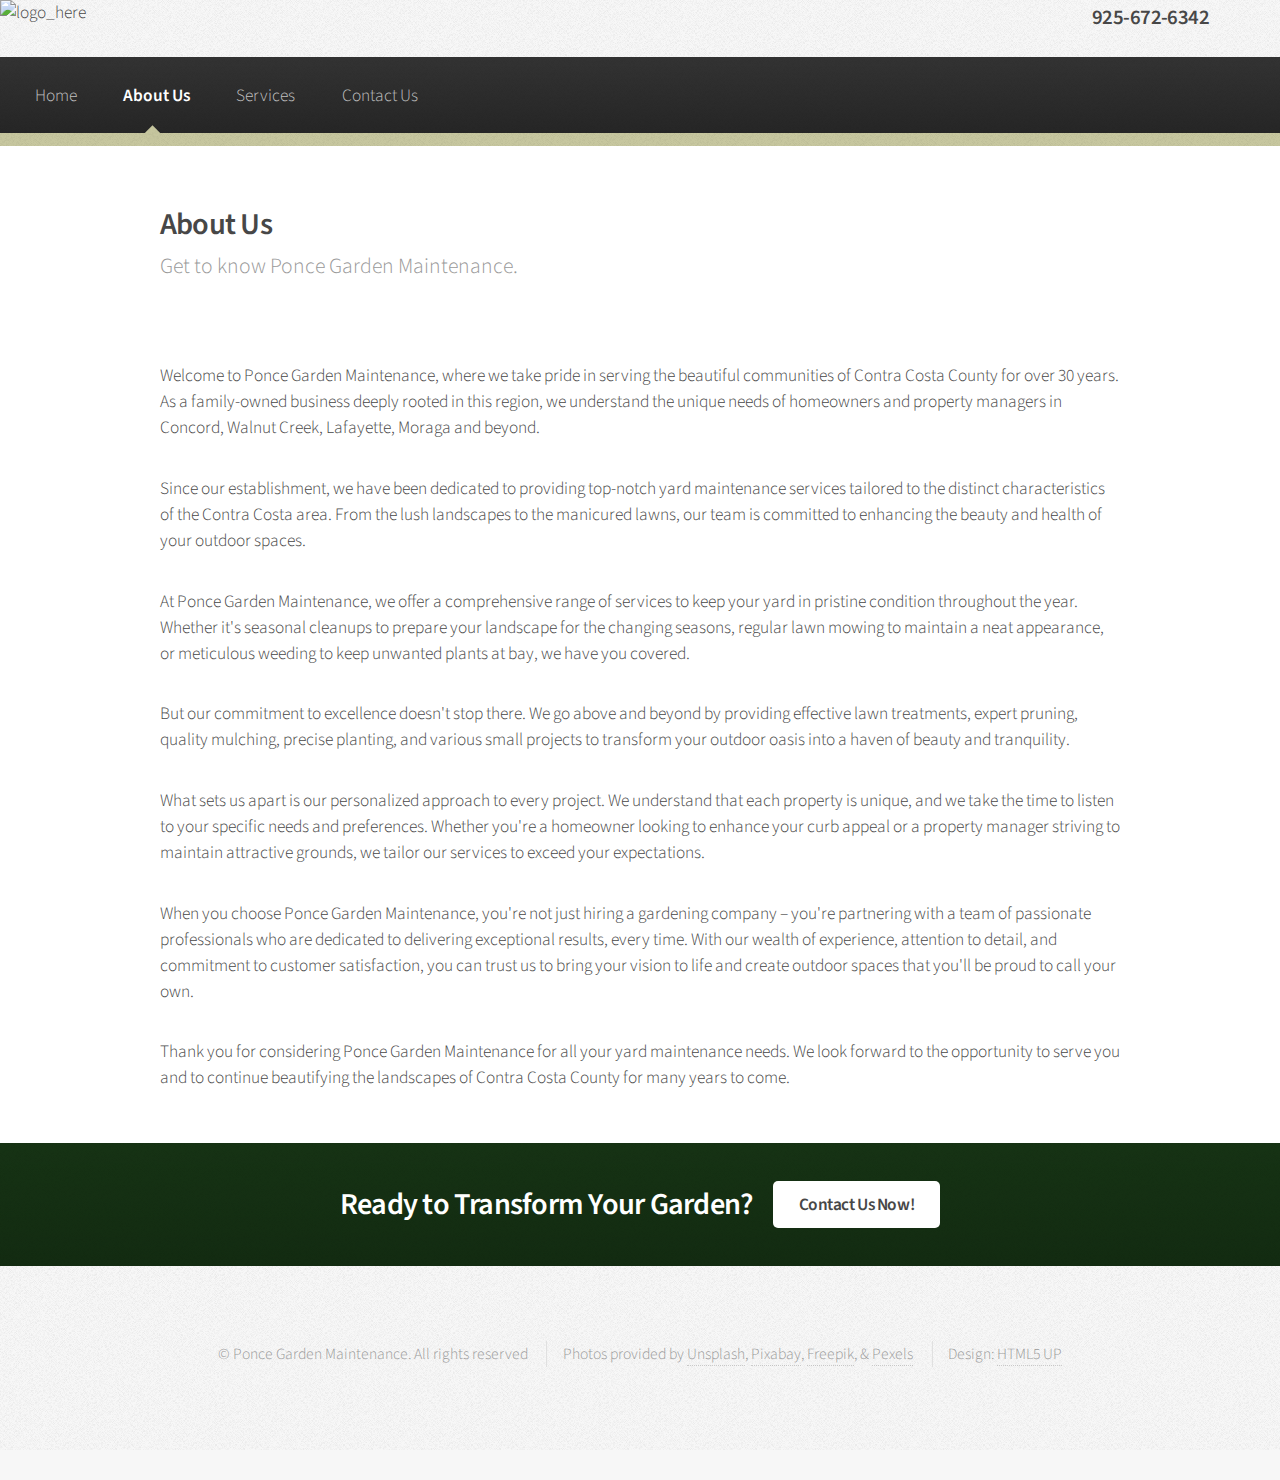
==== aboutUs.html @ 11de8f7a "uploading html files" ====
<!DOCTYPE HTML>
<!--
	Arcana by HTML5 UP
	html5up.net | @ajlkn
	Free for personal and commercial use under the CCA 3.0 license (html5up.net/license)
-->
<html>
	<head>
		<title>Ponce Garden Maintenance</title>
		<meta charset="utf-8" />
		<meta name="viewport" content="width=device-width, initial-scale=1, user-scalable=no" />
		<link rel="stylesheet" href="assets/css/main.css" />
	</head>
	<body class="is-preload">
		<div id="page-wrapper">

			<!-- Header -->
				<div id="header container">

					<!-- Logo -->
					<div class="row hide-narrow">
						<img class="col-2" src="" alt="logo_here" />
						<div class="col-8"></div>
						<!-- <div class="col-4"><h1 class="centered"><a href="index.html" id="logo">Ponce Garden Maintenance</a></h1></div> -->

						<h3 class="col-2">925-672-6342</h3>
					</div>

					<!-- Nav -->
						<nav id="nav">
							<ul>
								<li><a href="index.html">Home</a></li>
								<li class="current"><a href="aboutUs.html">About Us</a></li>
								<li><a href="services.html">Services</a></li>
								<li><a href="contact.html">Contact Us</a></li>
							</ul>
						</nav>

				</div>

			<!-- Main -->
				<section class="wrapper style1">
					<div class="container">
						<div id="content">

							<!-- Content -->

								<article>
									<header>
										<h2>About Us</h2>
										<p>Get to know Ponce Garden Maintenance.</p>
									</header>

									<span class="image featured"><img src="images/sprinkler_yard.jpg" alt="" /></span>

									<p>Welcome to Ponce Garden Maintenance, where we take pride in serving the beautiful communities of Contra Costa County for over 30 years. As a family-owned business deeply rooted in this region, we understand the unique needs of homeowners and property managers in Concord, Walnut Creek, Lafayette, Moraga and beyond.</p>

									<p>Since our establishment, we have been dedicated to providing top-notch yard maintenance services tailored to the distinct characteristics of the Contra Costa area. From the lush landscapes to the manicured lawns, our team is committed to enhancing the beauty and health of your outdoor spaces.</p>
					
									<p>At Ponce Garden Maintenance, we offer a comprehensive range of services to keep your yard in pristine condition throughout the year. Whether it's seasonal cleanups to prepare your landscape for the changing seasons, regular lawn mowing to maintain a neat appearance, or meticulous weeding to keep unwanted plants at bay, we have you covered.</p>
					
									<p>But our commitment to excellence doesn't stop there. We go above and beyond by providing effective lawn treatments, expert pruning, quality mulching, precise planting, and various small projects to transform your outdoor oasis into a haven of beauty and tranquility.</p>
					
									<p>What sets us apart is our personalized approach to every project. We understand that each property is unique, and we take the time to listen to your specific needs and preferences. Whether you're a homeowner looking to enhance your curb appeal or a property manager striving to maintain attractive grounds, we tailor our services to exceed your expectations.</p>
					
									<p>When you choose Ponce Garden Maintenance, you're not just hiring a gardening company – you're partnering with a team of passionate professionals who are dedicated to delivering exceptional results, every time. With our wealth of experience, attention to detail, and commitment to customer satisfaction, you can trust us to bring your vision to life and create outdoor spaces that you'll be proud to call your own.</p>
					
									<p>Thank you for considering Ponce Garden Maintenance for all your yard maintenance needs. We look forward to the opportunity to serve you and to continue beautifying the landscapes of Contra Costa County for many years to come.</p>
								</article>

						</div>
					</div>
				</section>

			<!-- Footer -->

				<!-- CTA - Contact us -->
				<section id="cta" class="wrapper style3">
					<div class="container">
						<header>
							<h2>Ready to Transform Your Garden?</h2>
							<a href="contact.html" class="button">Contact Us Now!</a>
						</header>
						</div>
				</section>
			
				<div id="footer">
					<!-- Icons -->
						<!-- <ul class="icons">
							<li><a href="#" class="icon brands fa-twitter"><span class="label">Twitter</span></a></li>
							<li><a href="#" class="icon brands fa-facebook-f"><span class="label">Facebook</span></a></li>
							<li><a href="#" class="icon brands fa-github"><span class="label">GitHub</span></a></li>
							<li><a href="#" class="icon brands fa-linkedin-in"><span class="label">LinkedIn</span></a></li>
							<li><a href="#" class="icon brands fa-google-plus-g"><span class="label">Google+</span></a></li>
						</ul> -->

					<!-- Copyright -->
					<div class="copyright">
						<ul class="menu">
							<li>&copy; Ponce Garden Maintenance. All rights reserved</li>
							<li>Photos provided by <a href="https://unsplash.com/">Unsplash</a>, <a href="https://pixabay.com/">Pixabay</a>, <a href="https://freepik.com/">Freepik</a>, & <a href="https://pexels.com/">Pexels</a></li>
							<li>Design: <a href="http://html5up.net">HTML5 UP</a></li>
						</ul>
					</div>

				</div>

		</div>

		<!-- Scripts -->
			<script src="assets/js/jquery.min.js"></script>
			<script src="assets/js/jquery.dropotron.min.js"></script>
			<script src="assets/js/browser.min.js"></script>
			<script src="assets/js/breakpoints.min.js"></script>
			<script src="assets/js/util.js"></script>
			<script src="assets/js/main.js"></script>

	</body>
</html>
---- assets/css/main.css ----
@import url("fontawesome-all.min.css");
@import url("https://fonts.googleapis.com/css?family=Source+Sans+Pro:300,300italic,600,600italic");

/*
	Arcana by HTML5 UP
	html5up.net | @ajlkn
	Free for personal and commercial use under the CCA 3.0 license (html5up.net/license)
*/

html, body, div, span, applet, object,
iframe, h1, h2, h3, h4, h5, h6, p, blockquote,
pre, a, abbr, acronym, address, big, cite,
code, del, dfn, em, img, ins, kbd, q, s, samp,
small, strike, strong, sub, sup, tt, var, b,
u, i, center, dl, dt, dd, ol, ul, li, fieldset,
form, label, legend, table, caption, tbody,
tfoot, thead, tr, th, td, article, aside,
canvas, details, embed, figure, figcaption,
footer, header, hgroup, menu, nav, output, ruby,
section, summary, time, mark, audio, video {
	margin: 0;
	padding: 0;
	border: 0;
	font-size: 100%;
	font: inherit;
	vertical-align: baseline;}

article, aside, details, figcaption, figure,
footer, header, hgroup, menu, nav, section {
	display: block;}

body {
	line-height: 1;
}

ol, ul {
	list-style: none;
}

blockquote, q {
	quotes: none;
}

	blockquote:before, blockquote:after, q:before, q:after {
		content: '';
		content: none;
	}

table {
	border-collapse: collapse;
	border-spacing: 0;
}

body {
	-webkit-text-size-adjust: none;
}

mark {
	background-color: transparent;
	color: inherit;
}

input::-moz-focus-inner {
	border: 0;
	padding: 0;
}

input, select, textarea {
	-moz-appearance: none;
	-webkit-appearance: none;
	-ms-appearance: none;
	appearance: none;
}

/* Basic */

	html {
		box-sizing: border-box;
	}

	*, *:before, *:after {
		box-sizing: inherit;
	}

	body {
		background: #f7f7f7 url("images/bg01.png");
	}

		body.is-preload *, body.is-preload *:before, body.is-preload *:after {
			-moz-animation: none !important;
			-webkit-animation: none !important;
			-ms-animation: none !important;
			animation: none !important;
			-moz-transition: none !important;
			-webkit-transition: none !important;
			-ms-transition: none !important;
			transition: none !important;
		}

	body, input, select, textarea {
		color: #474747;
		font-family: 'Source Sans Pro', sans-serif;
		font-size: 16pt;
		font-weight: 300;
		line-height: 1.65em;
	}

	a {
		-moz-transition: color 0.2s ease-in-out, border-color 0.2s ease-in-out, opacity 0.2s ease-in-out;
		-webkit-transition: color 0.2s ease-in-out, border-color 0.2s ease-in-out, opacity 0.2s ease-in-out;
		-ms-transition: color 0.2s ease-in-out, border-color 0.2s ease-in-out, opacity 0.2s ease-in-out;
		transition: color 0.2s ease-in-out, border-color 0.2s ease-in-out, opacity 0.2s ease-in-out;
		color: #2f5521;
		text-decoration: none;
		border-bottom: dotted 1px;
	}

		a:hover {
			color: #184a17;
			border-bottom-color: transparent;
		}

	strong, b {
		font-weight: 600;
	}

	em, i {
		font-style: italic;
	}

	p, ul, ol, dl, table, blockquote {
		margin: 0 0 2em 0;
	}

	h1, h2, h3, h4, h5, h6 {
		color: inherit;
		font-weight: 600;
		line-height: 1.75em;
		margin-bottom: 1em;
	}

		h1 a, h2 a, h3 a, h4 a, h5 a, h6 a {
			color: inherit;
			text-decoration: none;
		}

		h1 em, h2 em, h3 em, h4 em, h5 em, h6 em {
			font-style: normal;
			font-weight: 300;
		}

	h2 {
		font-size: 1.75em;
		letter-spacing: -0.025em;
	}

	h3 {
		font-size: 1.2em;
		letter-spacing: -0.025em;
	}

	sub {
		font-size: 0.8em;
		position: relative;
		top: 0.5em;
	}

	sup {
		font-size: 0.8em;
		position: relative;
		top: -0.5em;
	}

	hr {
		border-top: solid 1px #e0e0e0;
		border: 0;
		margin-bottom: 1.5em;
	}

	blockquote {
		border-left: solid 0.5em #e0e0e0;
		font-style: italic;
		padding: 1em 0 1em 2em;
	}

/* Container */

	.container {
		margin: 0 auto;
		max-width: 100%;
		width: 1400px;
	}

		@media screen and (max-width: 1680px) {

			.container {
				width: 1200px;
			}

		}

		@media screen and (max-width: 1280px) {

			.container {
				width: 960px;
			}

		}

		@media screen and (max-width: 980px) {

			.container {
				width: 95%;
			}

		}

		@media screen and (max-width: 840px) {

			.container {
				width: 95%;
			}

		}

		@media screen and (max-width: 736px) {

			.container {
				width: 90%;
			}

		}

		@media screen and (max-width: 480px) {

			.container {
				width: 100%;
			}

		}

/* Row */

	.row {
		display: flex;
		flex-wrap: wrap;
		box-sizing: border-box;
		align-items: stretch;
	}

		.row > * {
			box-sizing: border-box;
		}

		.row.gtr-uniform > * > :last-child {
			margin-bottom: 0;
		}

		.row.aln-left {
			justify-content: flex-start;
		}

		.row.aln-center {
			justify-content: center;
		}

		.row.aln-right {
			justify-content: flex-end;
		}

		.row.aln-top {
			align-items: flex-start;
		}

		.row.aln-middle {
			align-items: center;
		}

		.row.aln-bottom {
			align-items: flex-end;
		}

		.row > .imp {
			order: -1;
		}

		.row > .col-1 {
			width: 8.33333%;
		}

		.row > .off-1 {
			margin-left: 8.33333%;
		}

		.row > .col-2 {
			width: 16.66667%;
		}

		.row > .off-2 {
			margin-left: 16.66667%;
		}

		.row > .col-3 {
			width: 25%;
		}

		.row > .off-3 {
			margin-left: 25%;
		}

		.row > .col-4 {
			width: 33.33333%;
		}

		.row > .off-4 {
			margin-left: 33.33333%;
		}

		.row > .col-5 {
			width: 41.66667%;
		}

		.row > .off-5 {
			margin-left: 41.66667%;
		}

		.row > .col-6 {
			width: 50%;
		}

		.row > .off-6 {
			margin-left: 50%;
		}

		.row > .col-7 {
			width: 58.33333%;
		}

		.row > .off-7 {
			margin-left: 58.33333%;
		}

		.row > .col-8 {
			width: 66.66667%;
		}

		.row > .off-8 {
			margin-left: 66.66667%;
		}

		.row > .col-9 {
			width: 75%;
		}

		.row > .off-9 {
			margin-left: 75%;
		}

		.row > .col-10 {
			width: 83.33333%;
		}

		.row > .off-10 {
			margin-left: 83.33333%;
		}

		.row > .col-11 {
			width: 91.66667%;
		}

		.row > .off-11 {
			margin-left: 91.66667%;
		}

		.row > .col-12 {
			width: 100%;
		}

		.row > .off-12 {
			margin-left: 100%;
		}

		.row.gtr-0 {
			margin-top: 0px;
			margin-left: 0px;
		}

			.row.gtr-0 > * {
				padding: 0px 0 0 0px;
			}

			.row.gtr-0.gtr-uniform {
				margin-top: 0px;
			}

				.row.gtr-0.gtr-uniform > * {
					padding-top: 0px;
				}

		.row.gtr-25 {
			margin-top: -12.5px;
			margin-left: -12.5px;
		}

			.row.gtr-25 > * {
				padding: 12.5px 0 0 12.5px;
			}

			.row.gtr-25.gtr-uniform {
				margin-top: -12.5px;
			}

				.row.gtr-25.gtr-uniform > * {
					padding-top: 12.5px;
				}

		.row.gtr-50 {
			margin-top: -25px;
			margin-left: -25px;
		}

			.row.gtr-50 > * {
				padding: 25px 0 0 25px;
			}

			.row.gtr-50.gtr-uniform {
				margin-top: -25px;
			}

				.row.gtr-50.gtr-uniform > * {
					padding-top: 25px;
				}

		.row {
			margin-top: -50px;
			margin-left: -50px;
		}

			.row > * {
				padding: 50px 0 0 50px;
			}

			.row.gtr-uniform {
				margin-top: -50px;
			}

				.row.gtr-uniform > * {
					padding-top: 50px;
				}

		.row.gtr-150 {
			margin-top: -75px;
			margin-left: -75px;
		}

			.row.gtr-150 > * {
				padding: 75px 0 0 75px;
			}

			.row.gtr-150.gtr-uniform {
				margin-top: -75px;
			}

				.row.gtr-150.gtr-uniform > * {
					padding-top: 75px;
				}

		.row.gtr-200 {
			margin-top: -100px;
			margin-left: -100px;
		}

			.row.gtr-200 > * {
				padding: 100px 0 0 100px;
			}

			.row.gtr-200.gtr-uniform {
				margin-top: -100px;
			}

				.row.gtr-200.gtr-uniform > * {
					padding-top: 100px;
				}

		@media screen and (max-width: 1680px) {

			.row {
				display: flex;
				flex-wrap: wrap;
				box-sizing: border-box;
				align-items: stretch;
			}

				.row > * {
					box-sizing: border-box;
				}

				.row.gtr-uniform > * > :last-child {
					margin-bottom: 0;
				}

				.row.aln-left {
					justify-content: flex-start;
				}

				.row.aln-center {
					justify-content: center;
				}

				.row.aln-right {
					justify-content: flex-end;
				}

				.row.aln-top {
					align-items: flex-start;
				}

				.row.aln-middle {
					align-items: center;
				}

				.row.aln-bottom {
					align-items: flex-end;
				}

				.row > .imp-wide {
					order: -1;
				}

				.row > .col-1-wide {
					width: 8.33333%;
				}

				.row > .off-1-wide {
					margin-left: 8.33333%;
				}

				.row > .col-2-wide {
					width: 16.66667%;
				}

				.row > .off-2-wide {
					margin-left: 16.66667%;
				}

				.row > .col-3-wide {
					width: 25%;
				}

				.row > .off-3-wide {
					margin-left: 25%;
				}

				.row > .col-4-wide {
					width: 33.33333%;
				}

				.row > .off-4-wide {
					margin-left: 33.33333%;
				}

				.row > .col-5-wide {
					width: 41.66667%;
				}

				.row > .off-5-wide {
					margin-left: 41.66667%;
				}

				.row > .col-6-wide {
					width: 50%;
				}

				.row > .off-6-wide {
					margin-left: 50%;
				}

				.row > .col-7-wide {
					width: 58.33333%;
				}

				.row > .off-7-wide {
					margin-left: 58.33333%;
				}

				.row > .col-8-wide {
					width: 66.66667%;
				}

				.row > .off-8-wide {
					margin-left: 66.66667%;
				}

				.row > .col-9-wide {
					width: 75%;
				}

				.row > .off-9-wide {
					margin-left: 75%;
				}

				.row > .col-10-wide {
					width: 83.33333%;
				}

				.row > .off-10-wide {
					margin-left: 83.33333%;
				}

				.row > .col-11-wide {
					width: 91.66667%;
				}

				.row > .off-11-wide {
					margin-left: 91.66667%;
				}

				.row > .col-12-wide {
					width: 100%;
				}

				.row > .off-12-wide {
					margin-left: 100%;
				}

				.row.gtr-0 {
					margin-top: 0px;
					margin-left: 0px;
				}

					.row.gtr-0 > * {
						padding: 0px 0 0 0px;
					}

					.row.gtr-0.gtr-uniform {
						margin-top: 0px;
					}

						.row.gtr-0.gtr-uniform > * {
							padding-top: 0px;
						}

				.row.gtr-25 {
					margin-top: -10px;
					margin-left: -10px;
				}

					.row.gtr-25 > * {
						padding: 10px 0 0 10px;
					}

					.row.gtr-25.gtr-uniform {
						margin-top: -10px;
					}

						.row.gtr-25.gtr-uniform > * {
							padding-top: 10px;
						}

				.row.gtr-50 {
					margin-top: -20px;
					margin-left: -20px;
				}

					.row.gtr-50 > * {
						padding: 20px 0 0 20px;
					}

					.row.gtr-50.gtr-uniform {
						margin-top: -20px;
					}

						.row.gtr-50.gtr-uniform > * {
							padding-top: 20px;
						}

				.row {
					margin-top: -40px;
					margin-left: -40px;
				}

					.row > * {
						padding: 40px 0 0 40px;
					}

					.row.gtr-uniform {
						margin-top: -40px;
					}

						.row.gtr-uniform > * {
							padding-top: 40px;
						}

				.row.gtr-150 {
					margin-top: -60px;
					margin-left: -60px;
				}

					.row.gtr-150 > * {
						padding: 60px 0 0 60px;
					}

					.row.gtr-150.gtr-uniform {
						margin-top: -60px;
					}

						.row.gtr-150.gtr-uniform > * {
							padding-top: 60px;
						}

				.row.gtr-200 {
					margin-top: -80px;
					margin-left: -80px;
				}

					.row.gtr-200 > * {
						padding: 80px 0 0 80px;
					}

					.row.gtr-200.gtr-uniform {
						margin-top: -80px;
					}

						.row.gtr-200.gtr-uniform > * {
							padding-top: 80px;
						}

		}

		@media screen and (max-width: 1280px) {

			.row {
				display: flex;
				flex-wrap: wrap;
				box-sizing: border-box;
				align-items: stretch;
			}

				.row > * {
					box-sizing: border-box;
				}

				.row.gtr-uniform > * > :last-child {
					margin-bottom: 0;
				}

				.row.aln-left {
					justify-content: flex-start;
				}

				.row.aln-center {
					justify-content: center;
				}

				.row.aln-right {
					justify-content: flex-end;
				}

				.row.aln-top {
					align-items: flex-start;
				}

				.row.aln-middle {
					align-items: center;
				}

				.row.aln-bottom {
					align-items: flex-end;
				}

				.row > .imp-normal {
					order: -1;
				}

				.row > .col-1-normal {
					width: 8.33333%;
				}

				.row > .off-1-normal {
					margin-left: 8.33333%;
				}

				.row > .col-2-normal {
					width: 16.66667%;
				}

				.row > .off-2-normal {
					margin-left: 16.66667%;
				}

				.row > .col-3-normal {
					width: 25%;
				}

				.row > .off-3-normal {
					margin-left: 25%;
				}

				.row > .col-4-normal {
					width: 33.33333%;
				}

				.row > .off-4-normal {
					margin-left: 33.33333%;
				}

				.row > .col-5-normal {
					width: 41.66667%;
				}

				.row > .off-5-normal {
					margin-left: 41.66667%;
				}

				.row > .col-6-normal {
					width: 50%;
				}

				.row > .off-6-normal {
					margin-left: 50%;
				}

				.row > .col-7-normal {
					width: 58.33333%;
				}

				.row > .off-7-normal {
					margin-left: 58.33333%;
				}

				.row > .col-8-normal {
					width: 66.66667%;
				}

				.row > .off-8-normal {
					margin-left: 66.66667%;
				}

				.row > .col-9-normal {
					width: 75%;
				}

				.row > .off-9-normal {
					margin-left: 75%;
				}

				.row > .col-10-normal {
					width: 83.33333%;
				}

				.row > .off-10-normal {
					margin-left: 83.33333%;
				}

				.row > .col-11-normal {
					width: 91.66667%;
				}

				.row > .off-11-normal {
					margin-left: 91.66667%;
				}

				.row > .col-12-normal {
					width: 100%;
				}

				.row > .off-12-normal {
					margin-left: 100%;
				}

				.row.gtr-0 {
					margin-top: 0px;
					margin-left: 0px;
				}

					.row.gtr-0 > * {
						padding: 0px 0 0 0px;
					}

					.row.gtr-0.gtr-uniform {
						margin-top: 0px;
					}

						.row.gtr-0.gtr-uniform > * {
							padding-top: 0px;
						}

				.row.gtr-25 {
					margin-top: -7.5px;
					margin-left: -7.5px;
				}

					.row.gtr-25 > * {
						padding: 7.5px 0 0 7.5px;
					}

					.row.gtr-25.gtr-uniform {
						margin-top: -7.5px;
					}

						.row.gtr-25.gtr-uniform > * {
							padding-top: 7.5px;
						}

				.row.gtr-50 {
					margin-top: -15px;
					margin-left: -15px;
				}

					.row.gtr-50 > * {
						padding: 15px 0 0 15px;
					}

					.row.gtr-50.gtr-uniform {
						margin-top: -15px;
					}

						.row.gtr-50.gtr-uniform > * {
							padding-top: 15px;
						}

				.row {
					margin-top: -30px;
					margin-left: -30px;
				}

					.row > * {
						padding: 30px 0 0 30px;
					}

					.row.gtr-uniform {
						margin-top: -30px;
					}

						.row.gtr-uniform > * {
							padding-top: 30px;
						}

				.row.gtr-150 {
					margin-top: -45px;
					margin-left: -45px;
				}

					.row.gtr-150 > * {
						padding: 45px 0 0 45px;
					}

					.row.gtr-150.gtr-uniform {
						margin-top: -45px;
					}

						.row.gtr-150.gtr-uniform > * {
							padding-top: 45px;
						}

				.row.gtr-200 {
					margin-top: -60px;
					margin-left: -60px;
				}

					.row.gtr-200 > * {
						padding: 60px 0 0 60px;
					}

					.row.gtr-200.gtr-uniform {
						margin-top: -60px;
					}

						.row.gtr-200.gtr-uniform > * {
							padding-top: 60px;
						}

		}

		@media screen and (max-width: 980px) {

			.row {
				display: flex;
				flex-wrap: wrap;
				box-sizing: border-box;
				align-items: stretch;
			}

				.row > * {
					box-sizing: border-box;
				}

				.row.gtr-uniform > * > :last-child {
					margin-bottom: 0;
				}

				.row.aln-left {
					justify-content: flex-start;
				}

				.row.aln-center {
					justify-content: center;
				}

				.row.aln-right {
					justify-content: flex-end;
				}

				.row.aln-top {
					align-items: flex-start;
				}

				.row.aln-middle {
					align-items: center;
				}

				.row.aln-bottom {
					align-items: flex-end;
				}

				.row > .imp-narrow {
					order: -1;
				}

				.row > .col-1-narrow {
					width: 8.33333%;
				}

				.row > .off-1-narrow {
					margin-left: 8.33333%;
				}

				.row > .col-2-narrow {
					width: 16.66667%;
				}

				.row > .off-2-narrow {
					margin-left: 16.66667%;
				}

				.row > .col-3-narrow {
					width: 25%;
				}

				.row > .off-3-narrow {
					margin-left: 25%;
				}

				.row > .col-4-narrow {
					width: 33.33333%;
				}

				.row > .off-4-narrow {
					margin-left: 33.33333%;
				}

				.row > .col-5-narrow {
					width: 41.66667%;
				}

				.row > .off-5-narrow {
					margin-left: 41.66667%;
				}

				.row > .col-6-narrow {
					width: 50%;
				}

				.row > .off-6-narrow {
					margin-left: 50%;
				}

				.row > .col-7-narrow {
					width: 58.33333%;
				}

				.row > .off-7-narrow {
					margin-left: 58.33333%;
				}

				.row > .col-8-narrow {
					width: 66.66667%;
				}

				.row > .off-8-narrow {
					margin-left: 66.66667%;
				}

				.row > .col-9-narrow {
					width: 75%;
				}

				.row > .off-9-narrow {
					margin-left: 75%;
				}

				.row > .col-10-narrow {
					width: 83.33333%;
				}

				.row > .off-10-narrow {
					margin-left: 83.33333%;
				}

				.row > .col-11-narrow {
					width: 91.66667%;
				}

				.row > .off-11-narrow {
					margin-left: 91.66667%;
				}

				.row > .col-12-narrow {
					width: 100%;
				}

				.row > .off-12-narrow {
					margin-left: 100%;
				}

				.row.gtr-0 {
					margin-top: 0px;
					margin-left: 0px;
				}

					.row.gtr-0 > * {
						padding: 0px 0 0 0px;
					}

					.row.gtr-0.gtr-uniform {
						margin-top: 0px;
					}

						.row.gtr-0.gtr-uniform > * {
							padding-top: 0px;
						}

				.row.gtr-25 {
					margin-top: -7.5px;
					margin-left: -7.5px;
				}

					.row.gtr-25 > * {
						padding: 7.5px 0 0 7.5px;
					}

					.row.gtr-25.gtr-uniform {
						margin-top: -7.5px;
					}

						.row.gtr-25.gtr-uniform > * {
							padding-top: 7.5px;
						}

				.row.gtr-50 {
					margin-top: -15px;
					margin-left: -15px;
				}

					.row.gtr-50 > * {
						padding: 15px 0 0 15px;
					}

					.row.gtr-50.gtr-uniform {
						margin-top: -15px;
					}

						.row.gtr-50.gtr-uniform > * {
							padding-top: 15px;
						}

				.row {
					margin-top: -30px;
					margin-left: -30px;
				}

					.row > * {
						padding: 30px 0 0 30px;
					}

					.row.gtr-uniform {
						margin-top: -30px;
					}

						.row.gtr-uniform > * {
							padding-top: 30px;
						}

				.row.gtr-150 {
					margin-top: -45px;
					margin-left: -45px;
				}

					.row.gtr-150 > * {
						padding: 45px 0 0 45px;
					}

					.row.gtr-150.gtr-uniform {
						margin-top: -45px;
					}

						.row.gtr-150.gtr-uniform > * {
							padding-top: 45px;
						}

				.row.gtr-200 {
					margin-top: -60px;
					margin-left: -60px;
				}

					.row.gtr-200 > * {
						padding: 60px 0 0 60px;
					}

					.row.gtr-200.gtr-uniform {
						margin-top: -60px;
					}

						.row.gtr-200.gtr-uniform > * {
							padding-top: 60px;
						}

		}

		@media screen and (max-width: 840px) {

			.row {
				display: flex;
				flex-wrap: wrap;
				box-sizing: border-box;
				align-items: stretch;
			}

				.row > * {
					box-sizing: border-box;
				}

				.row.gtr-uniform > * > :last-child {
					margin-bottom: 0;
				}

				.row.aln-left {
					justify-content: flex-start;
				}

				.row.aln-center {
					justify-content: center;
				}

				.row.aln-right {
					justify-content: flex-end;
				}

				.row.aln-top {
					align-items: flex-start;
				}

				.row.aln-middle {
					align-items: center;
				}

				.row.aln-bottom {
					align-items: flex-end;
				}

				.row > .imp-narrower {
					order: -1;
				}

				.row > .col-1-narrower {
					width: 8.33333%;
				}

				.row > .off-1-narrower {
					margin-left: 8.33333%;
				}

				.row > .col-2-narrower {
					width: 16.66667%;
				}

				.row > .off-2-narrower {
					margin-left: 16.66667%;
				}

				.row > .col-3-narrower {
					width: 25%;
				}

				.row > .off-3-narrower {
					margin-left: 25%;
				}

				.row > .col-4-narrower {
					width: 33.33333%;
				}

				.row > .off-4-narrower {
					margin-left: 33.33333%;
				}

				.row > .col-5-narrower {
					width: 41.66667%;
				}

				.row > .off-5-narrower {
					margin-left: 41.66667%;
				}

				.row > .col-6-narrower {
					width: 50%;
				}

				.row > .off-6-narrower {
					margin-left: 50%;
				}

				.row > .col-7-narrower {
					width: 58.33333%;
				}

				.row > .off-7-narrower {
					margin-left: 58.33333%;
				}

				.row > .col-8-narrower {
					width: 66.66667%;
				}

				.row > .off-8-narrower {
					margin-left: 66.66667%;
				}

				.row > .col-9-narrower {
					width: 75%;
				}

				.row > .off-9-narrower {
					margin-left: 75%;
				}

				.row > .col-10-narrower {
					width: 83.33333%;
				}

				.row > .off-10-narrower {
					margin-left: 83.33333%;
				}

				.row > .col-11-narrower {
					width: 91.66667%;
				}

				.row > .off-11-narrower {
					margin-left: 91.66667%;
				}

				.row > .col-12-narrower {
					width: 100%;
				}

				.row > .off-12-narrower {
					margin-left: 100%;
				}

				.row.gtr-0 {
					margin-top: 0px;
					margin-left: 0px;
				}

					.row.gtr-0 > * {
						padding: 0px 0 0 0px;
					}

					.row.gtr-0.gtr-uniform {
						margin-top: 0px;
					}

						.row.gtr-0.gtr-uniform > * {
							padding-top: 0px;
						}

				.row.gtr-25 {
					margin-top: -7.5px;
					margin-left: -7.5px;
				}

					.row.gtr-25 > * {
						padding: 7.5px 0 0 7.5px;
					}

					.row.gtr-25.gtr-uniform {
						margin-top: -7.5px;
					}

						.row.gtr-25.gtr-uniform > * {
							padding-top: 7.5px;
						}

				.row.gtr-50 {
					margin-top: -15px;
					margin-left: -15px;
				}

					.row.gtr-50 > * {
						padding: 15px 0 0 15px;
					}

					.row.gtr-50.gtr-uniform {
						margin-top: -15px;
					}

						.row.gtr-50.gtr-uniform > * {
							padding-top: 15px;
						}

				.row {
					margin-top: -30px;
					margin-left: -30px;
				}

					.row > * {
						padding: 30px 0 0 30px;
					}

					.row.gtr-uniform {
						margin-top: -30px;
					}

						.row.gtr-uniform > * {
							padding-top: 30px;
						}

				.row.gtr-150 {
					margin-top: -45px;
					margin-left: -45px;
				}

					.row.gtr-150 > * {
						padding: 45px 0 0 45px;
					}

					.row.gtr-150.gtr-uniform {
						margin-top: -45px;
					}

						.row.gtr-150.gtr-uniform > * {
							padding-top: 45px;
						}

				.row.gtr-200 {
					margin-top: -60px;
					margin-left: -60px;
				}

					.row.gtr-200 > * {
						padding: 60px 0 0 60px;
					}

					.row.gtr-200.gtr-uniform {
						margin-top: -60px;
					}

						.row.gtr-200.gtr-uniform > * {
							padding-top: 60px;
						}

		}

		@media screen and (max-width: 736px) {

			.row {
				display: flex;
				flex-wrap: wrap;
				box-sizing: border-box;
				align-items: stretch;
			}

				.row > * {
					box-sizing: border-box;
				}

				.row.gtr-uniform > * > :last-child {
					margin-bottom: 0;
				}

				.row.aln-left {
					justify-content: flex-start;
				}

				.row.aln-center {
					justify-content: center;
				}

				.row.aln-right {
					justify-content: flex-end;
				}

				.row.aln-top {
					align-items: flex-start;
				}

				.row.aln-middle {
					align-items: center;
				}

				.row.aln-bottom {
					align-items: flex-end;
				}

				.row > .imp-mobile {
					order: -1;
				}

				.row > .col-1-mobile {
					width: 8.33333%;
				}

				.row > .off-1-mobile {
					margin-left: 8.33333%;
				}

				.row > .col-2-mobile {
					width: 16.66667%;
				}

				.row > .off-2-mobile {
					margin-left: 16.66667%;
				}

				.row > .col-3-mobile {
					width: 25%;
				}

				.row > .off-3-mobile {
					margin-left: 25%;
				}

				.row > .col-4-mobile {
					width: 33.33333%;
				}

				.row > .off-4-mobile {
					margin-left: 33.33333%;
				}

				.row > .col-5-mobile {
					width: 41.66667%;
				}

				.row > .off-5-mobile {
					margin-left: 41.66667%;
				}

				.row > .col-6-mobile {
					width: 50%;
				}

				.row > .off-6-mobile {
					margin-left: 50%;
				}

				.row > .col-7-mobile {
					width: 58.33333%;
				}

				.row > .off-7-mobile {
					margin-left: 58.33333%;
				}

				.row > .col-8-mobile {
					width: 66.66667%;
				}

				.row > .off-8-mobile {
					margin-left: 66.66667%;
				}

				.row > .col-9-mobile {
					width: 75%;
				}

				.row > .off-9-mobile {
					margin-left: 75%;
				}

				.row > .col-10-mobile {
					width: 83.33333%;
				}

				.row > .off-10-mobile {
					margin-left: 83.33333%;
				}

				.row > .col-11-mobile {
					width: 91.66667%;
				}

				.row > .off-11-mobile {
					margin-left: 91.66667%;
				}

				.row > .col-12-mobile {
					width: 100%;
				}

				.row > .off-12-mobile {
					margin-left: 100%;
				}

				.row.gtr-0 {
					margin-top: 0px;
					margin-left: 0px;
				}

					.row.gtr-0 > * {
						padding: 0px 0 0 0px;
					}

					.row.gtr-0.gtr-uniform {
						margin-top: 0px;
					}

						.row.gtr-0.gtr-uniform > * {
							padding-top: 0px;
						}

				.row.gtr-25 {
					margin-top: -5px;
					margin-left: -5px;
				}

					.row.gtr-25 > * {
						padding: 5px 0 0 5px;
					}

					.row.gtr-25.gtr-uniform {
						margin-top: -5px;
					}

						.row.gtr-25.gtr-uniform > * {
							padding-top: 5px;
						}

				.row.gtr-50 {
					margin-top: -10px;
					margin-left: -10px;
				}

					.row.gtr-50 > * {
						padding: 10px 0 0 10px;
					}

					.row.gtr-50.gtr-uniform {
						margin-top: -10px;
					}

						.row.gtr-50.gtr-uniform > * {
							padding-top: 10px;
						}

				.row {
					margin-top: -20px;
					margin-left: -20px;
				}

					.row > * {
						padding: 20px 0 0 20px;
					}

					.row.gtr-uniform {
						margin-top: -20px;
					}

						.row.gtr-uniform > * {
							padding-top: 20px;
						}

				.row.gtr-150 {
					margin-top: -30px;
					margin-left: -30px;
				}

					.row.gtr-150 > * {
						padding: 30px 0 0 30px;
					}

					.row.gtr-150.gtr-uniform {
						margin-top: -30px;
					}

						.row.gtr-150.gtr-uniform > * {
							padding-top: 30px;
						}

				.row.gtr-200 {
					margin-top: -40px;
					margin-left: -40px;
				}

					.row.gtr-200 > * {
						padding: 40px 0 0 40px;
					}

					.row.gtr-200.gtr-uniform {
						margin-top: -40px;
					}

						.row.gtr-200.gtr-uniform > * {
							padding-top: 40px;
						}

		}

		@media screen and (max-width: 480px) {

			.row {
				display: flex;
				flex-wrap: wrap;
				box-sizing: border-box;
				align-items: stretch;
			}

				.row > * {
					box-sizing: border-box;
				}

				.row.gtr-uniform > * > :last-child {
					margin-bottom: 0;
				}

				.row.aln-left {
					justify-content: flex-start;
				}

				.row.aln-center {
					justify-content: center;
				}

				.row.aln-right {
					justify-content: flex-end;
				}

				.row.aln-top {
					align-items: flex-start;
				}

				.row.aln-middle {
					align-items: center;
				}

				.row.aln-bottom {
					align-items: flex-end;
				}

				.row > .imp-mobilep {
					order: -1;
				}

				.row > .col-1-mobilep {
					width: 8.33333%;
				}

				.row > .off-1-mobilep {
					margin-left: 8.33333%;
				}

				.row > .col-2-mobilep {
					width: 16.66667%;
				}

				.row > .off-2-mobilep {
					margin-left: 16.66667%;
				}

				.row > .col-3-mobilep {
					width: 25%;
				}

				.row > .off-3-mobilep {
					margin-left: 25%;
				}

				.row > .col-4-mobilep {
					width: 33.33333%;
				}

				.row > .off-4-mobilep {
					margin-left: 33.33333%;
				}

				.row > .col-5-mobilep {
					width: 41.66667%;
				}

				.row > .off-5-mobilep {
					margin-left: 41.66667%;
				}

				.row > .col-6-mobilep {
					width: 50%;
				}

				.row > .off-6-mobilep {
					margin-left: 50%;
				}

				.row > .col-7-mobilep {
					width: 58.33333%;
				}

				.row > .off-7-mobilep {
					margin-left: 58.33333%;
				}

				.row > .col-8-mobilep {
					width: 66.66667%;
				}

				.row > .off-8-mobilep {
					margin-left: 66.66667%;
				}

				.row > .col-9-mobilep {
					width: 75%;
				}

				.row > .off-9-mobilep {
					margin-left: 75%;
				}

				.row > .col-10-mobilep {
					width: 83.33333%;
				}

				.row > .off-10-mobilep {
					margin-left: 83.33333%;
				}

				.row > .col-11-mobilep {
					width: 91.66667%;
				}

				.row > .off-11-mobilep {
					margin-left: 91.66667%;
				}

				.row > .col-12-mobilep {
					width: 100%;
				}

				.row > .off-12-mobilep {
					margin-left: 100%;
				}

				.row.gtr-0 {
					margin-top: 0px;
					margin-left: 0px;
				}

					.row.gtr-0 > * {
						padding: 0px 0 0 0px;
					}

					.row.gtr-0.gtr-uniform {
						margin-top: 0px;
					}

						.row.gtr-0.gtr-uniform > * {
							padding-top: 0px;
						}

				.row.gtr-25 {
					margin-top: -5px;
					margin-left: -5px;
				}

					.row.gtr-25 > * {
						padding: 5px 0 0 5px;
					}

					.row.gtr-25.gtr-uniform {
						margin-top: -5px;
					}

						.row.gtr-25.gtr-uniform > * {
							padding-top: 5px;
						}

				.row.gtr-50 {
					margin-top: -10px;
					margin-left: -10px;
				}

					.row.gtr-50 > * {
						padding: 10px 0 0 10px;
					}

					.row.gtr-50.gtr-uniform {
						margin-top: -10px;
					}

						.row.gtr-50.gtr-uniform > * {
							padding-top: 10px;
						}

				.row {
					margin-top: -20px;
					margin-left: -20px;
				}

					.row > * {
						padding: 20px 0 0 20px;
					}

					.row.gtr-uniform {
						margin-top: -20px;
					}

						.row.gtr-uniform > * {
							padding-top: 20px;
						}

				.row.gtr-150 {
					margin-top: -30px;
					margin-left: -30px;
				}

					.row.gtr-150 > * {
						padding: 30px 0 0 30px;
					}

					.row.gtr-150.gtr-uniform {
						margin-top: -30px;
					}

						.row.gtr-150.gtr-uniform > * {
							padding-top: 30px;
						}

				.row.gtr-200 {
					margin-top: -40px;
					margin-left: -40px;
				}

					.row.gtr-200 > * {
						padding: 40px 0 0 40px;
					}

					.row.gtr-200.gtr-uniform {
						margin-top: -40px;
					}

						.row.gtr-200.gtr-uniform > * {
							padding-top: 40px;
						}

		}

/* Section/Article */

	section.special, article.special {
		text-align: center;
	}

	header p {
		color: #999;
		font-size: 1.25em;
		position: relative;
		margin-top: -1.25em;
		margin-bottom: 2.25em;
	}

	header.major {
		text-align: center;
		margin: 0 0 2em 0;
	}

		header.major h2 {
			font-size: 2.25em;
		}

		header.major p {
			position: relative;
			border-top: solid 1px #e0e0e0;
			padding: 1em 0 0 0;
			margin: 0;
			top: -1em;
			font-size: 1.5em;
			letter-spacing: -0.025em;
		}

	footer {
		margin: 0 0 3em 0;
	}

		footer > :last-child {
			margin-bottom: 0;
		}

		footer.major {
			padding-top: 3em;
		}

/* Form */

	input[type="text"],
	input[type="password"],
	input[type="email"],
	textarea {
		-moz-appearance: none;
		-webkit-appearance: none;
		-ms-appearance: none;
		appearance: none;
		-moz-transition: border-color 0.2s ease-in-out;
		-webkit-transition: border-color 0.2s ease-in-out;
		-ms-transition: border-color 0.2s ease-in-out;
		transition: border-color 0.2s ease-in-out;
		background: #fff;
		border: solid 1px #e0e0e0;
		border-radius: 5px;
		color: inherit;
		display: block;
		outline: 0;
		padding: 0.75em;
		text-decoration: none;
		width: 100%;
	}

		input[type="text"]:focus,
		input[type="password"]:focus,
		input[type="email"]:focus,
		textarea:focus {
			border-color: #165025;
		}

	input[type="text"],
	input[type="password"],
	input[type="email"] {
		line-height: 1em;
	}

	label {
		display: block;
		color: inherit;
		font-weight: 600;
		line-height: 1.75em;
		margin-bottom: 0.5em;
	}

	::-webkit-input-placeholder {
		color: #999;
		position: relative;
		top: 3px;
	}

	:-moz-placeholder {
		color: #999;
	}

	::-moz-placeholder {
		color: #999;
	}

	:-ms-input-placeholder {
		color: #999;
	}

/* Image */

	.image {
		border: 0;
		display: inline-block;
		position: relative;
		border-radius: 5px;
	}

		.image img {
			display: block;
			border-radius: 5px;
		}

		.image.left {
			display: block;
			float: left;
			margin: 0 2em 2em 0;
			position: relative;
			top: 0.25em;
		}

			.image.left img {
				display: block;
				width: 100%;
			}

		.image.fit {
			display: block;
		}

			.image.fit img {
				display: block;
				width: 100%;
			}

		.image.featured {
			display: block;
			margin: 0 0 2em 0;
		}

			.image.featured img {
				display: block;
				width: 100%;
			}

/* Icon */

	.icon {
		text-decoration: none;
		position: relative;
		text-decoration: none;
	}

		.icon:before {
			-moz-osx-font-smoothing: grayscale;
			-webkit-font-smoothing: antialiased;
			display: inline-block;
			font-style: normal;
			font-variant: normal;
			text-rendering: auto;
			line-height: 1;
			text-transform: none !important;
			font-family: 'Font Awesome 5 Free';
			font-weight: 400;
		}

		.icon > .label {
			display: none;
		}

		.icon:before {
			line-height: inherit;
		}

		.icon.solid:before {
			font-weight: 900;
		}

		.icon.brands:before {
			font-family: 'Font Awesome 5 Brands';
		}

		.icon.major {
			text-align: center;
			cursor: default;
			background-color: #145122;
			background-image: -moz-linear-gradient(top, rgba(0,0,0,0), rgba(0,0,0,0.15)), url("images/bg01.png");
			background-image: -webkit-linear-gradient(top, rgba(0,0,0,0), rgba(0,0,0,0.15)), url("images/bg01.png");
			background-image: -ms-linear-gradient(top, rgba(0,0,0,0), rgba(0,0,0,0.15)), url("images/bg01.png");
			background-image: linear-gradient(top, rgba(0,0,0,0), rgba(0,0,0,0.15)), url("images/bg01.png");
			color: rgb(239, 227, 211);
			border-radius: 100%;
			display: inline-block;
			width: 5em;
			height: 5em;
			line-height: 5em;
			box-shadow: 0 0 0 7px rgb(214, 225, 206), 0 0 0 8px #2d4f27;
			margin: 0 0 2em 0;
		}

			.icon.major:before {
				font-size: 36px;
			}

/* Lists */

	ol {
		list-style: decimal;
		padding-left: 1.25em;
	}

		ol li {
			padding-left: 0.25em;
		}

	ul {
		list-style: disc;
		padding-left: 1em;
	}

		ul li {
			padding-left: 0.5em;
		}

/* Links */

	ul.links {
		list-style: none;
		padding-left: 0;
	}

		ul.links li {
			line-height: 2.5em;
			padding-left: 0;
		}

/* Icons */

	ul.icons {
		cursor: default;
		list-style: none;
		padding-left: 0;
	}

		ul.icons li {
			display: inline-block;
			line-height: 1em;
			padding-left: 1.5em;
		}

			ul.icons li:first-child {
				padding-left: 0;
			}

			ul.icons li a, ul.icons li span {
				font-size: 2em;
				border: 0;
			}

/* Menu */

	ul.menu {
		list-style: none;
		padding-left: 0;
	}

		ul.menu li {
			border-left: solid 1px #e0e0e0;
			display: inline-block;
			padding: 0 0 0 1em;
			margin: 0 0 0 1em;
		}

			ul.menu li:first-child {
				border-left: 0;
				margin-left: 0;
				padding-left: 0;
			}

/* Actions */

	ul.actions {
		display: -moz-flex;
		display: -webkit-flex;
		display: -ms-flex;
		display: flex;
		cursor: default;
		list-style: none;
		margin-left: -1em;
		padding-left: 0;
	}

		ul.actions li {
			padding: 0 0 0 1em;
			vertical-align: middle;
		}

		ul.actions.special {
			-moz-justify-content: center;
			-webkit-justify-content: center;
			-ms-justify-content: center;
			justify-content: center;
			width: 100%;
			margin-left: 0;
		}

			ul.actions.special li:first-child {
				padding-left: 0;
			}

		ul.actions.stacked {
			-moz-flex-direction: column;
			-webkit-flex-direction: column;
			-ms-flex-direction: column;
			flex-direction: column;
			margin-left: 0;
		}

			ul.actions.stacked li {
				padding: 1.25em 0 0 0;
			}

				ul.actions.stacked li:first-child {
					padding-top: 0;
				}

		ul.actions.fit {
			width: calc(100% + 1em);
		}

			ul.actions.fit li {
				-moz-flex-grow: 1;
				-webkit-flex-grow: 1;
				-ms-flex-grow: 1;
				flex-grow: 1;
				-moz-flex-shrink: 1;
				-webkit-flex-shrink: 1;
				-ms-flex-shrink: 1;
				flex-shrink: 1;
				width: 100%;
			}

				ul.actions.fit li > * {
					width: 100%;
				}

			ul.actions.fit.stacked {
				width: 100%;
			}

		@media screen and (max-width: 736px) {

			ul.actions:not(.fixed) {
				-moz-flex-direction: column;
				-webkit-flex-direction: column;
				-ms-flex-direction: column;
				flex-direction: column;
				margin-left: 0;
				width: 100% !important;
			}

				ul.actions:not(.fixed) li {
					-moz-flex-grow: 1;
					-webkit-flex-grow: 1;
					-ms-flex-grow: 1;
					flex-grow: 1;
					-moz-flex-shrink: 1;
					-webkit-flex-shrink: 1;
					-ms-flex-shrink: 1;
					flex-shrink: 1;
					padding: 1em 0 0 0;
					text-align: center;
					width: 100%;
				}

					ul.actions:not(.fixed) li > * {
						width: 100%;
					}

					ul.actions:not(.fixed) li:first-child {
						padding-top: 0;
					}

					ul.actions:not(.fixed) li input[type="submit"],
					ul.actions:not(.fixed) li input[type="reset"],
					ul.actions:not(.fixed) li input[type="button"],
					ul.actions:not(.fixed) li button,
					ul.actions:not(.fixed) li .button {
						width: 100%;
					}

						ul.actions:not(.fixed) li input[type="submit"].icon:before,
						ul.actions:not(.fixed) li input[type="reset"].icon:before,
						ul.actions:not(.fixed) li input[type="button"].icon:before,
						ul.actions:not(.fixed) li button.icon:before,
						ul.actions:not(.fixed) li .button.icon:before {
							margin-left: -0.5em;
						}

		}

/* Tables */

	table {
		width: 100%;
	}

		table.default {
			width: 100%;
		}

			table.default tbody tr {
				border-bottom: solid 1px #e0e0e0;
			}

			table.default td {
				padding: 0.5em 1em 0.5em 1em;
			}

			table.default th {
				font-weight: 600;
				padding: 0.5em 1em 0.5em 1em;
				text-align: left;
			}

			table.default thead {
				background-color: #555555;
				background-image: -moz-linear-gradient(top, rgba(0,0,0,0), rgba(0,0,0,0.15)), url("images/bg01.png");
				background-image: -webkit-linear-gradient(top, rgba(0,0,0,0), rgba(0,0,0,0.15)), url("images/bg01.png");
				background-image: -ms-linear-gradient(top, rgba(0,0,0,0), rgba(0,0,0,0.15)), url("images/bg01.png");
				background-image: linear-gradient(top, rgba(0,0,0,0), rgba(0,0,0,0.15)), url("images/bg01.png");
				color: #fff;
			}

/* Button */

	input[type="submit"],
	input[type="reset"],
	input[type="button"],
	button,
	.button {
		-moz-appearance: none;
		-webkit-appearance: none;
		-ms-appearance: none;
		appearance: none;
		-moz-transition: background-color 0.2s ease-in-out, color 0.2s ease-in-out, box-shadow 0.2s ease-in-out;
		-webkit-transition: background-color 0.2s ease-in-out, color 0.2s ease-in-out, box-shadow 0.2s ease-in-out;
		-ms-transition: background-color 0.2s ease-in-out, color 0.2s ease-in-out, box-shadow 0.2s ease-in-out;
		transition: background-color 0.2s ease-in-out, color 0.2s ease-in-out, box-shadow 0.2s ease-in-out;
		background-image: -moz-linear-gradient(top, rgba(0,0,0,0), rgba(0,0,0,0.15)), url("images/bg01.png");
		background-image: -webkit-linear-gradient(top, rgba(0,0,0,0), rgba(0,0,0,0.15)), url("images/bg01.png");
		background-image: -ms-linear-gradient(top, rgba(0,0,0,0), rgba(0,0,0,0.15)), url("images/bg01.png");
		background-image: linear-gradient(top, rgba(0,0,0,0), rgba(0,0,0,0.15)), url("images/bg01.png");
		background-color: #57985a;
		border-radius: 5px;
		border: 0;
		color: #fff;
		cursor: pointer;
		display: inline-block;
		padding: 0 1.5em;
		line-height: 2.75em;
		min-width: 9em;
		text-align: center;
		text-decoration: none;
		font-weight: 600;
		letter-spacing: -0.025em;
	}

		input[type="submit"]:hover,
		input[type="reset"]:hover,
		input[type="button"]:hover,
		button:hover,
		.button:hover {
			background-color: #c7c79f;
			color: #fff !important;
		}

		input[type="submit"]:active,
		input[type="reset"]:active,
		input[type="button"]:active,
		button:active,
		.button:active {
			background-color: #c7c79f;
			color: #fff;
		}

		input[type="submit"].alt,
		input[type="reset"].alt,
		input[type="button"].alt,
		button.alt,
		.button.alt {
			background-color: #555555;
			color: #fff;
		}

			input[type="submit"].alt:hover,
			input[type="reset"].alt:hover,
			input[type="button"].alt:hover,
			button.alt:hover,
			.button.alt:hover {
				background-color: #626262;
			}

			input[type="submit"].alt:active,
			input[type="reset"].alt:active,
			input[type="button"].alt:active,
			button.alt:active,
			.button.alt:active {
				background-color: #484848;
			}

		input[type="submit"].icon:before,
		input[type="reset"].icon:before,
		input[type="button"].icon:before,
		button.icon:before,
		.button.icon:before {
			margin-right: 0.5em;
		}

		input[type="submit"].fit,
		input[type="reset"].fit,
		input[type="button"].fit,
		button.fit,
		.button.fit {
			width: 100%;
		}

		input[type="submit"].small,
		input[type="reset"].small,
		input[type="button"].small,
		button.small,
		.button.small {
			font-size: 0.8em;
		}

/* Box */

	.box.highlight .box.highlight-center {
		text-align: center;
	}

	.box.post {
		position: relative;
		margin: 0 0 2em 0;
	}

		.box.post:after {
			content: '';
			display: block;
			clear: both;
		}

		.box.post .inner {
			margin-left: calc(30% + 2em);
		}

			.box.post .inner > :last-child {
				margin-bottom: 0;
			}

		.box.post .image {
			width: 30%;
			margin: 0;
		}

/* Header */

	#header {
		text-align: center;
		padding: 3em 0 0 0;
		background-color: #fff;
		background-image: url("images/bg02.png"), url("images/bg02.png"), url("images/bg01.png");
		background-position: top left,					top left,					top left;
		background-size: 100% 6em,					100% 6em,					auto;
		background-repeat: no-repeat,					no-repeat,					repeat;
	}

		#header h1 {
			padding: 0 0 2.75em 0;
			margin: 0;
		}

			#header h1 a {
				font-size: 1.5em;
				letter-spacing: -0.025em;
				border: 0;
			}

	#nav {
		cursor: default;
		background-color: #333;
		background-image: -moz-linear-gradient(top, rgba(0,0,0,0), rgba(0,0,0,0.3)), url("images/bg01.png");
		background-image: -webkit-linear-gradient(top, rgba(0,0,0,0), rgba(0,0,0,0.3)), url("images/bg01.png");
		background-image: -ms-linear-gradient(top, rgba(0,0,0,0), rgba(0,0,0,0.3)), url("images/bg01.png");
		background-image: linear-gradient(top, rgba(0,0,0,0), rgba(0,0,0,0.3)), url("images/bg01.png");
		padding: 0;
	}

		#nav:after {
			content: '';
			display: block;
			width: 100%;
			height: 0.75em;
			background-color: #c7c79f;
			background-image: url("images/bg01.png");
		}

		#nav > ul {
			margin: 0;
		}

			#nav > ul > li {
				position: relative;
				display: inline-block;
				margin-left: 1em;
			}

				#nav > ul > li a {
					color: #c0c0c0;
					text-decoration: none;
					border: 0;
					display: block;
					padding: 1.5em 0.5em 1.35em 0.5em;
				}

				#nav > ul > li:first-child {
					margin-left: 0;
				}

				#nav > ul > li:hover a {
					color: #fff;
				}

				#nav > ul > li.current {
					font-weight: 600;
				}

					#nav > ul > li.current:before {
						-moz-transform: rotateZ(45deg);
						-webkit-transform: rotateZ(45deg);
						-ms-transform: rotateZ(45deg);
						transform: rotateZ(45deg);
						width: 0.75em;
						height: 0.75em;
						content: '';
						display: block;
						position: absolute;
						bottom: -0.5em;
						left: 50%;
						margin-left: -0.375em;
						background-color: #c7c79f;
						background-image: url("images/bg01.png");
					}

					#nav > ul > li.current a {
						color: #fff;
					}

				#nav > ul > li.active a {
					color: #fff;
				}

				#nav > ul > li.active.current:before {
					opacity: 0;
				}

				#nav > ul > li > ul {
					display: none;
				}

/* Dropotron */

	.dropotron {
		background-image: -moz-linear-gradient(top, rgba(0,0,0,0.3), rgba(0,0,0,0)), url("images/bg01.png");
		background-image: -webkit-linear-gradient(top, rgba(0,0,0,0.3), rgba(0,0,0,0)), url("images/bg01.png");
		background-image: -ms-linear-gradient(top, rgba(0,0,0,0.3), rgba(0,0,0,0)), url("images/bg01.png");
		background-image: linear-gradient(top, rgba(0,0,0,0.3), rgba(0,0,0,0)), url("images/bg01.png");
		background-color: #333;
		border-radius: 5px;
		color: #fff;
		min-width: 10em;
		padding: 1em 0;
		text-align: center;
		box-shadow: 0 1em 1em 0 rgba(0, 0, 0, 0.5);
		list-style: none;
	}

		.dropotron > li {
			line-height: 2em;
			padding: 0 1.1em 0 1em;
		}

			.dropotron > li > a {
				color: #c0c0c0;
				text-decoration: none;
				border: 0;
			}

			.dropotron > li.active > a, .dropotron > li:hover > a {
				color: #fff;
			}

		.dropotron.level-0 {
			border-radius: 0 0 5px 5px;
			font-size: 0.9em;
			padding-top: 0;
			margin-top: -1px;
		}

/* Banner */

	#banner {
		background-image: url("../../images/vines.jpg");
		background-position: center center;
		background-size: cover;
		height: 28em;
		text-align: center;
		position: relative;
	}

		#banner header {
			position: absolute;
			bottom: 0;
			left: 0;
			width: 100%;
			background: #212121;
			background: rgba(27, 27, 27, 0.75);
			color: #fff;
			padding: 1.5em 0;
		}

			#banner header h2 {
				display: inline-block;
				margin: 0;
				font-size: 1.25em;
				vertical-align: middle;
			}

				#banner header h2 em {
					opacity: 0.75;
				}

				#banner header h2 a {
					border-bottom-color: rgba(255, 255, 255, 0.5);
				}

					#banner header h2 a:hover {
						border-bottom-color: transparent;
					}

			#banner header .button {
				vertical-align: middle;
				margin-left: 1em;
			}

/* Wrapper */

	.wrapper {
		padding: 5em 0 3em 0;
	}

		.wrapper.style1 {
			background: #fff;
		}

		.wrapper.style2 {
			background-color: #fff;
			background-image: url("images/bg02.png"), url("images/bg03.png"), url("images/bg01.png");
			background-position: top left,						bottom left,					top left;
			background-size: 100% 6em,						100% 6em,						auto;
			background-repeat: no-repeat,						no-repeat,						repeat;
		}

		.wrapper.style3 {
			background-color: #163314;
			background-image: -moz-linear-gradient(top, rgba(0,0,0,0), rgba(0,0,0,0.15)), url("images/bg01.png");
			background-image: -webkit-linear-gradient(top, rgba(0,0,0,0), rgba(0,0,0,0.15)), url("images/bg01.png");
			background-image: -ms-linear-gradient(top, rgba(0,0,0,0), rgba(0,0,0,0.15)), url("images/bg01.png");
			background-image: linear-gradient(top, rgba(0,0,0,0), rgba(0,0,0,0.15)), url("images/bg01.png");
			color: #fff;
		}

			.wrapper.style3 .button {
				background: #fff;
				color: #474747;
			}

				.wrapper.style3 .button:hover {
					color: #c7c79f !important;
				}

/* CTA */

	#cta {
		text-align: center;
		padding: 3.5em 0;
	}

		#cta header h2 {
			display: inline-block;
			vertical-align: middle;
			margin: 0;
		}

		#cta header .button {
			vertical-align: middle;
			margin-left: 1em;
		}

/* Footer */

	#footer {
		padding: 4em 0 8em 0;
	}

		#footer a {
			color: inherit;
			border-bottom-color: rgba(71, 71, 71, 0.25);
		}

			#footer a:hover {
				color: black;
				border-bottom-color: transparent;
			}

		#footer .container {
			margin-bottom: 4em;
		}

		#footer .icons {
			text-align: center;
			margin: 0;
		}

			#footer .icons a {
				color: #999;
			}

				#footer .icons a:hover {
					color: #474747;
				}

		#footer .copyright {
			color: #999;
			margin-top: 1.5em;
			text-align: center;
			font-size: 0.9em;
		}

/* Wide */

	@media screen and (max-width: 1680px) {

		/* Basic */

			body, input, select, textarea {
				font-size: 14pt;
				line-height: 1.5em;
			}

			#navPanel, #titleBar {
				display: none;
			}

			.services-list {
				list-style: none;
				padding: 0;
			}
			
			.services-list li {
				margin-bottom: 15px;
				line-height: 1.5;
			}
			
			.services-list li i {
				margin-right: 10px;
				color: #4CAF50; /* You can change the color as needed */
			}

		/* Banner */

			#banner {
				height: 24em;
			}

	}

/* Normal */

	@media screen and (max-width: 1280px) {

		/* Basic */

			body, input, select, textarea {
				font-size: 13pt;
				line-height: 1.5em;
			}


		/* Lists */

			ol {
				padding-left: 1.25em;
			}

				ol li {
					padding-left: 0.25em;
				}

		/* Icons */

			ul.icons li a, ul.icons li span {
				font-size: 1.5em;
			}

		/* Header */

			#header {
				padding: 2em 0 0 0;
			}

				#header h1 {
					padding: 0 0 1.75em 0;
				}

		/* Banner */

			#banner {
				height: 20em;
			}

		/* Wrapper */

			.wrapper {
				padding: 3em 0 1em 0;
			}

		/* CTA */

			#cta {
				padding: 2em 0;
			}

		/* Footer */

			#footer {
				padding: 3em 0 3em 0;
			}

				#footer .container {
					margin-bottom: 1em;
				}

	}

/* Narrow */

	@media screen and (max-width: 980px) {

		/* Basic */

			body, input, select, textarea {
				font-size: 12pt;
				line-height: 1.5em;
			}
	}

/* Narrower */



	@media screen and (max-width: 840px) {

		/* Basic */

			#navPanel, #titleBar {
				display: none;
			}

			.hide-narrow{
				display: none
			}
			
			html, body {
				overflow-x: hidden;
			}

			body, input, select, textarea {
				font-size: 13pt;
			}

			h1, h2, h3, h4, h5, h6 {
				margin-bottom: 0.5em;
			}

			header p {
				margin-top: -0.75em;
			}

			header.major {
				text-align: center;
				margin: 0 0 2em 0;
			}

				header.major h2 {
					font-size: 1.75em;
				}

				header.major p {
					top: -0.25em;
					font-size: 1.25em;
				}

		/* Box */

			.box.highlight {
				text-align: left;
				position: relative;
				padding-left: 7em;
			}

				.box.highlight i {
					position: absolute;
					margin: 0;
					left: 0;
					top: 0.25em;
				}

			.box.post .inner {
				margin-left: calc(20% + 2em);
			}

			.box.post .image {
				width: 20%;
			}

		/* Header */

			#header {
				display: none;
			}

		/* Banner */

			#banner {
				height: 20em;
			}

				#banner header h2 {
					display: block;
				}

				#banner header .button {
					margin: 1em 0 0 0;
				}

		/* CTA */

			#cta {
				padding: 1.5em 0;
			}

				#cta header h2 {
					display: block;
				}

				#cta header .button {
					margin: 1em 0 0 0;
				}

		/* Footer */

			#footer {
				text-align: center;
			}

				#footer .container {
					margin-bottom: 4em;
				}

				#footer form .actions {
					-moz-justify-content: center;
					-webkit-justify-content: center;
					-ms-justify-content: center;
					justify-content: center;
					width: 100%;
					margin-left: 0;
				}

					#footer form .actions li:first-child {
						padding-left: 0;
					}

		/* Nav */
			.centered{
				width: 100px;
				margin-left: 20%;

			}
			#nav{
				display: none
			}

			#page-wrapper {
				-moz-backface-visibility: hidden;
				-webkit-backface-visibility: hidden;
				-ms-backface-visibility: hidden;
				backface-visibility: hidden;
				-moz-transition: -moz-transform 0.5s ease;
				-webkit-transition: -webkit-transform 0.5s ease;
				-ms-transition: -ms-transform 0.5s ease;
				transition: transform 0.5s ease;
				padding-bottom: 1px;
				padding-top: 44px;
			}

			#titleBar {
				-moz-backface-visibility: hidden;
				-webkit-backface-visibility: hidden;
				-ms-backface-visibility: hidden;
				backface-visibility: hidden;
				-moz-transition: -moz-transform 0.5s ease;
				-webkit-transition: -webkit-transform 0.5s ease;
				-ms-transition: -ms-transform 0.5s ease;
				transition: transform 0.5s ease;
				display: block;
				height: 44px;
				left: 0;
				position: fixed;
				top: 0;
				width: 100%;
				z-index: 10001;
				background-color: #333;
				background-image: -moz-linear-gradient(top, rgba(0,0,0,0), rgba(0,0,0,0.3)), url("images/bg01.png");
				background-image: -webkit-linear-gradient(top, rgba(0,0,0,0), rgba(0,0,0,0.3)), url("images/bg01.png");
				background-image: -ms-linear-gradient(top, rgba(0,0,0,0), rgba(0,0,0,0.3)), url("images/bg01.png");
				background-image: linear-gradient(top, rgba(0,0,0,0), rgba(0,0,0,0.3)), url("images/bg01.png");
				height: 44px;
				line-height: 44px;
				box-shadow: 0 4px 0 0 #c7c79f;
			}

				#titleBar .title {
					display: block;
					position: relative;
					font-weight: 600;
					text-align: center;
					color: #fff;
					z-index: 1;
				}

					#titleBar .title em {
						font-style: normal;
						font-weight: 300;
					}

				#titleBar .toggle {
					text-decoration: none;
					border: 0;
					height: 60px;
					left: 0;
					position: absolute;
					top: 0;
					width: 80px;
					z-index: 2;
				}

					#titleBar .toggle:before {
						-moz-osx-font-smoothing: grayscale;
						-webkit-font-smoothing: antialiased;
						display: inline-block;
						font-style: normal;
						font-variant: normal;
						text-rendering: auto;
						line-height: 1;
						text-transform: none !important;
						font-family: 'Font Awesome 5 Free';
						font-weight: 900;
					}

					#titleBar .toggle:before {
						content: '\f0c9';
						display: block;
						height: 44px;
						line-height: inherit;
						text-align: center;
						width: 44px;
						color: #fff;
						opacity: 0.5;
					}

					#titleBar .toggle:active:before {
						opacity: 0.75;
					}

			#navPanel {
				background-color: #1f1f1f;
				box-shadow: inset -1px 0 3px 0 rgba(0, 0, 0, 0.5);
				background-image: -moz-linear-gradient(left, rgba(0,0,0,0) 75%, rgba(0,0,0,0.15)), url("images/bg01.png");
				background-image: -webkit-linear-gradient(left, rgba(0,0,0,0) 75%, rgba(0,0,0,0.15)), url("images/bg01.png");
				background-image: -ms-linear-gradient(left, rgba(0,0,0,0) 75%, rgba(0,0,0,0.15)), url("images/bg01.png");
				background-image: linear-gradient(left, rgba(0,0,0,0) 75%, rgba(0,0,0,0.15)), url("images/bg01.png");
				-moz-backface-visibility: hidden;
				-webkit-backface-visibility: hidden;
				-ms-backface-visibility: hidden;
				backface-visibility: hidden;
				-moz-transform: translateX(-275px);
				-webkit-transform: translateX(-275px);
				-ms-transform: translateX(-275px);
				transform: translateX(-275px);
				-moz-transition: -moz-transform 0.5s ease;
				-webkit-transition: -webkit-transform 0.5s ease;
				-ms-transition: -ms-transform 0.5s ease;
				transition: transform 0.5s ease;
				display: block;
				height: 100%;
				left: 0;
				overflow-y: auto;
				position: fixed;
				top: 0;
				width: 275px;
				z-index: 10002;
			}

				#navPanel .link {
					border-bottom: 0;
					border-top: solid 1px rgba(255, 255, 255, 0.05);
					color: #888;
					display: block;
					height: 48px;
					line-height: 48px;
					padding: 0 1em 0 1em;
					text-decoration: none;
				}

					#navPanel .link:first-child {
						border-top: 0;
					}

					#navPanel .link.depth-0 {
						color: #fff;
					}

					#navPanel .link .indent-1 {
						display: inline-block;
						width: 1em;
					}

					#navPanel .link .indent-2 {
						display: inline-block;
						width: 2em;
					}

					#navPanel .link .indent-3 {
						display: inline-block;
						width: 3em;
					}

					#navPanel .link .indent-4 {
						display: inline-block;
						width: 4em;
					}

					#navPanel .link .indent-5 {
						display: inline-block;
						width: 5em;
					}

			body.navPanel-visible #page-wrapper {
				-moz-transform: translateX(275px);
				-webkit-transform: translateX(275px);
				-ms-transform: translateX(275px);
				transform: translateX(275px);
			}

			body.navPanel-visible #titleBar {
				-moz-transform: translateX(275px);
				-webkit-transform: translateX(275px);
				-ms-transform: translateX(275px);
				transform: translateX(275px);
			}

			body.navPanel-visible #navPanel {
				-moz-transform: translateX(0);
				-webkit-transform: translateX(0);
				-ms-transform: translateX(0);
				transform: translateX(0);
			}

	}

/* Mobile */

	@media screen and (max-width: 736px) {

		/* Basic */

			body, input, select, textarea {
				font-size: 11pt;
				line-height: 1.35em;
			}

			h2 {
				font-size: 1.25em;
				letter-spacing: 0;
				line-height: 1.35em;
			}

			h3 {
				font-size: 1em;
				letter-spacing: 0;
				line-height: 1.35em;
			}

			header p {
				margin-top: -0.5em;
				font-size: 1em;
			}

			header.major {
				padding: 0 20px;
			}

				header.major h2 {
					font-size: 1.25em;
				}

				header.major p {
					top: 0;
					margin-top: 1.25em;
					font-size: 1em;
				}

		/* Menu */

			ul.menu li {
				border: 0;
				padding: 0;
				margin: 0;
				display: block;
				line-height: 2em;
			}

		/* Banner */

			#banner {
				height: 18em;
			}

		/* Wrapper */

			.wrapper {
				padding: 2em 0 1px 0;
			}

	}

/* Mobile (Portrait) */

	@media screen and (max-width: 480px) {

		/* Icon */

			.icon.major {
				width: 4em;
				height: 4em;
				line-height: 4em;
				box-shadow: 0 0 0 7px white, 0 0 0 8px #e0e0e0;
			}

				.icon.major:before {
					font-size: 24px;
				}

		/* Button */

			input[type="submit"],
			input[type="reset"],
			input[type="button"],
			button,
			.button {
				width: 100%;
				display: block;
			}

		/* Box */

			.box.highlight {
				padding-left: calc(4em + 30px);
			}

			.box.post .inner {
				margin-left: calc(30% + 20px);
			}

			.box.post .image {
				width: 30%;
			}

		/* Banner */

			#banner {
				height: 20em;
			}

				#banner header {
					padding: 20px;
				}

		/* Wrapper */

			.wrapper {
				padding: 2em 20px 1px 20px;
			}

		/* CTA */

			#cta {
				padding: 20px;
			}

		/* Footer */

			#footer {
				padding: 2em 20px;
				text-align: left;
			}

	}
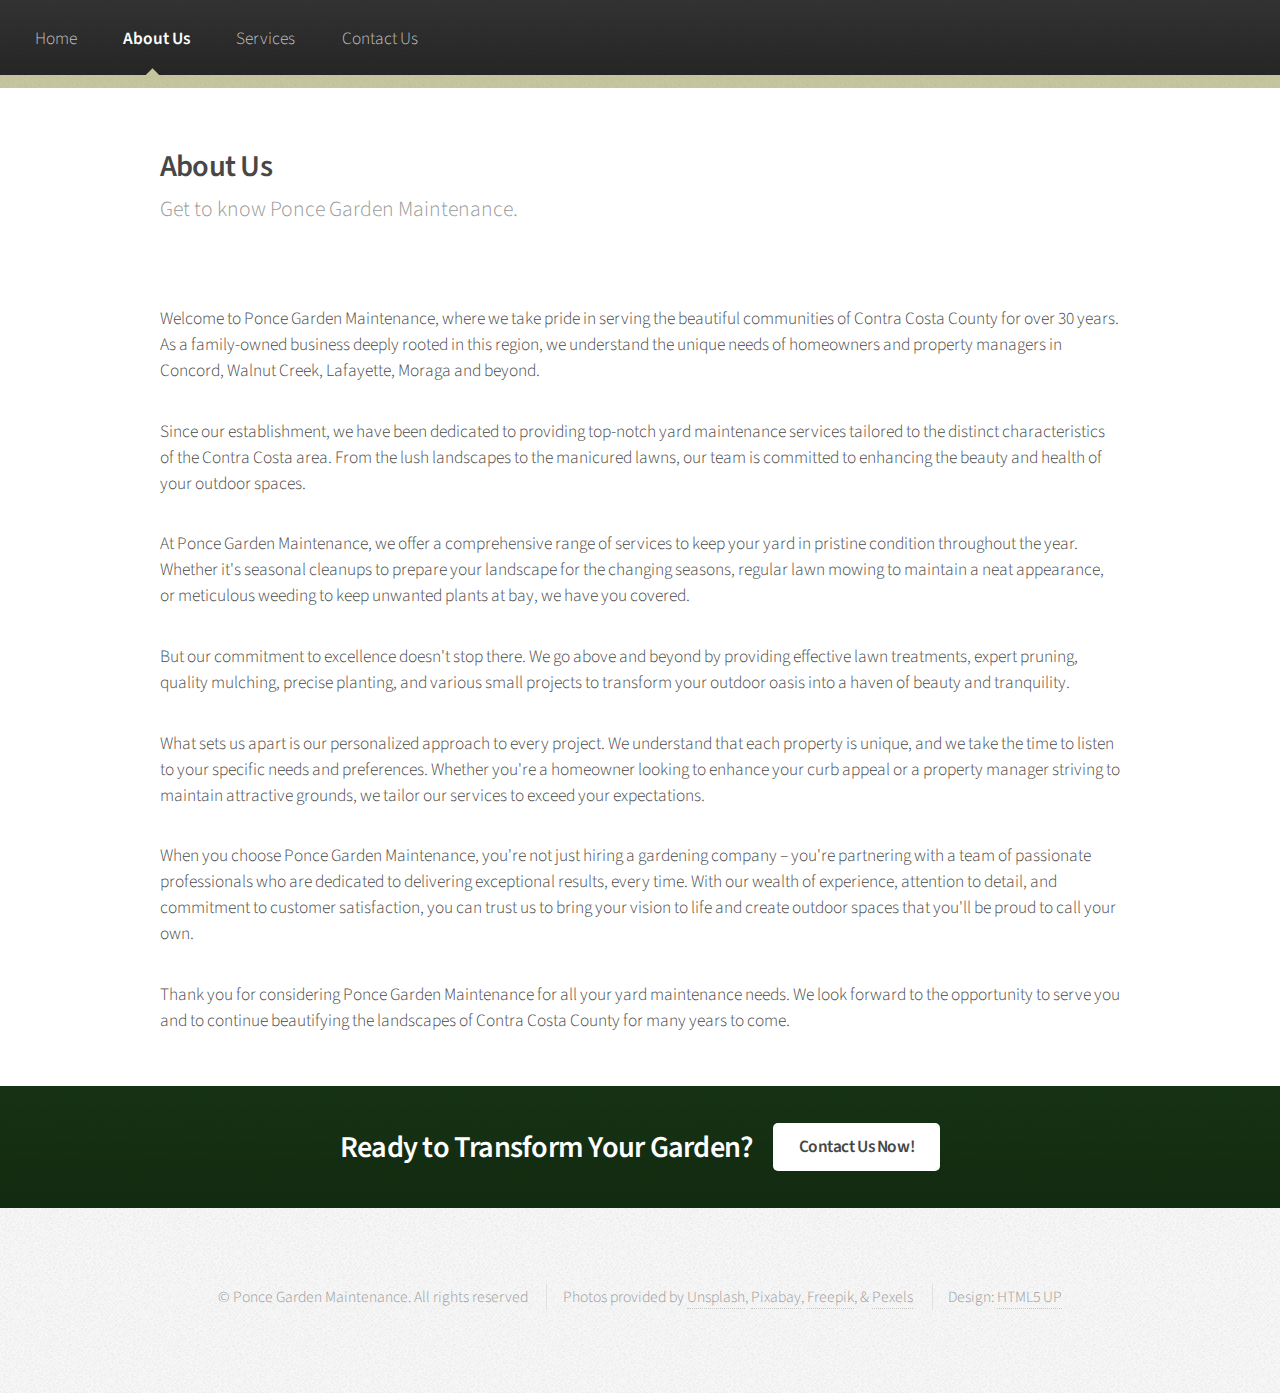
==== commit a7078db1: "resized small photos so the website is less data heavy. added more detailed responsive sizing for th" ====
--- a/aboutUs.html
+++ b/aboutUs.html
@@ -16,15 +16,6 @@
 
 			<!-- Header -->
 				<div id="header container">
-
-					<!-- Logo -->
-					<div class="row hide-narrow">
-						<img class="col-2" src="" alt="logo_here" />
-						<div class="col-8"></div>
-						<!-- <div class="col-4"><h1 class="centered"><a href="index.html" id="logo">Ponce Garden Maintenance</a></h1></div> -->
-
-						<h3 class="col-2">925-672-6342</h3>
-					</div>
 
 					<!-- Nav -->
 						<nav id="nav">
--- a/assets/css/main.css
+++ b/assets/css/main.css
@@ -182,6 +182,33 @@
 		font-style: italic;
 		padding: 1em 0 1em 2em;
 	}
+
+	.logo{
+		width: 62%;
+	}
+		@media screen and (max-width: 980px){
+			.logo{
+				width: 65%;
+			}
+		}
+
+		@media screen and (max-width: 736px){
+			.logo{
+				width: 70%;
+			}
+		}
+
+		@media screen and (max-width: 550px){
+			.logo{
+				width: 305px;
+			}
+		}
+
+		@media screen and (max-width: 350px){
+			.logo{
+				width: 100%;
+			}
+		}
 
 /* Container */
 
@@ -2159,12 +2186,22 @@
 			height: 5em;
 			line-height: 5em;
 			box-shadow: 0 0 0 7px rgb(214, 225, 206), 0 0 0 8px #2d4f27;
-			margin: 0 0 2em 0;
+			margin: 0 0 2em 6em;
 		}
 
 			.icon.major:before {
 				font-size: 36px;
 			}
+		
+		.icon-text{
+			text-align: center;
+		}
+
+		@media screen and (max-width: 840px) {
+			.icon-text{
+				text-align: left;
+			}
+		}
 
 /* Lists */
 
@@ -2987,7 +3024,7 @@
 					position: absolute;
 					margin: 0;
 					left: 0;
-					top: 0.25em;
+					top: 2.5em;
 				}
 
 			.box.post .inner {
